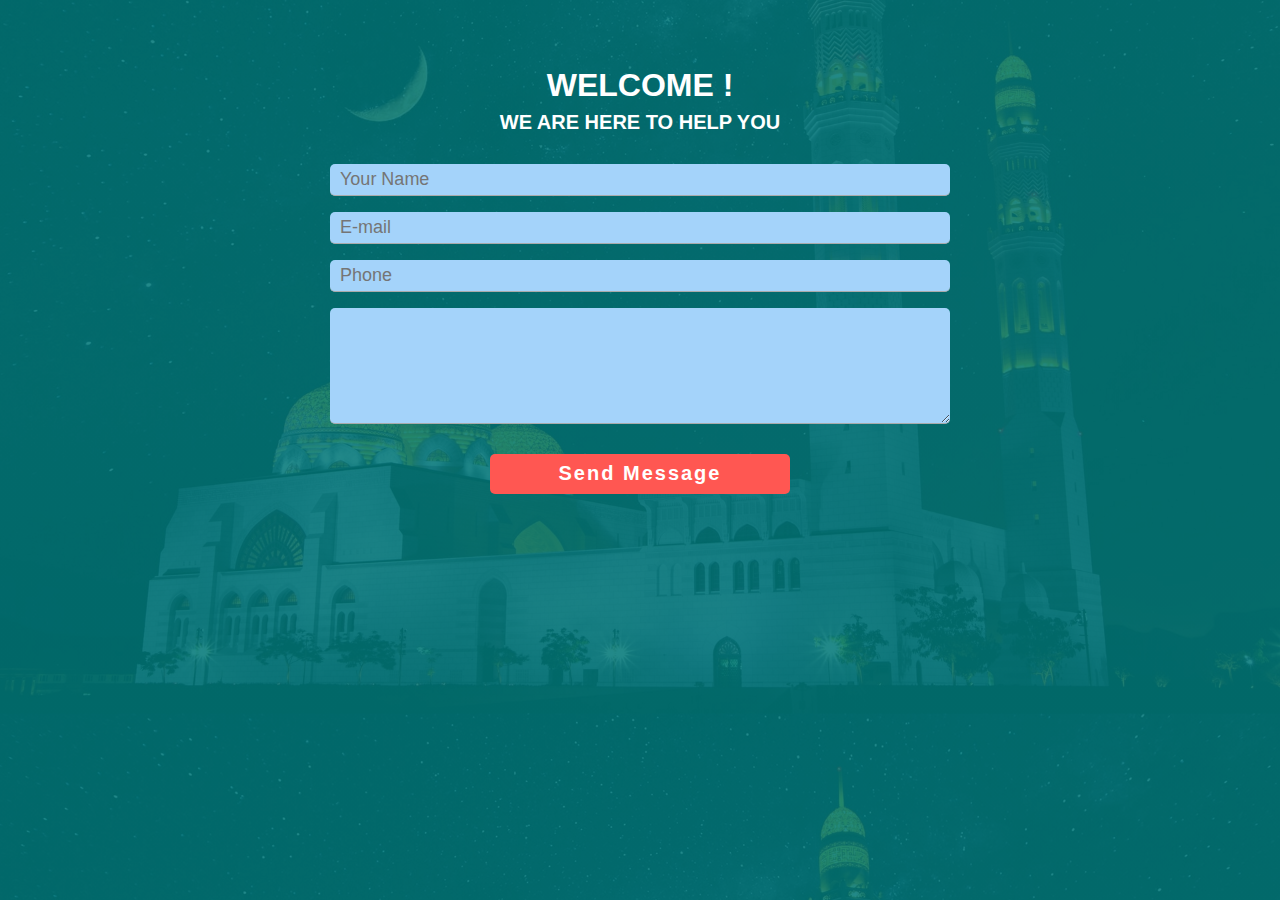
==== contact.html @ e1266bc6 "Uploading" ====
<!DOCTYPE html>
<html lang="en">
<head>
    <meta charset="UTF-8">
    <meta http-equiv="X-UA-Compatible" content="IE=edge">
    <meta name="viewport" content="width=device-width, initial-scale=1.0">
    <link rel="stylesheet" href="Cstyle.css">
    <title>Contact Form</title>
</head>

<body>

    <div class="cont-title">
        <h1>Welcome !</h1>
        <h2>We are here to help you </h2>
    </div>

    <div class="contact-form"></div>
        <form id="contact-form" method="POST" action="cont-form-handler.php">
            <input type="text" name="Name" class="form-cntrl" placeholder="Your Name" required> 
            <br>
            <input type="text" name="E-mail" class="form-cntrl" placeholder="E-mail" required> 
            <br>
            <input type="text" name="Phone" class="form-cntrl" placeholder="Phone"> 
            <br>
 
            <textarea name="message" class="form-cntrl" placeholder="message" cols="30" rows="5" required> 
            </textarea>
            <br>

            <input type="submit" name="send" class="form-cntrl submit" value="Send Message">
        </form>

    
</body>
</html>
---- Cstyle.css ----
body {
    margin: 0;
    padding: 0;
    text-align: center;
    /* background: linear-gradient(rgba(0, 120, 120, 0.9) , rgba(0, 120, 120, 0.9)), url(imgs/\(10\).jpg) ; */
    background: linear-gradient(#007777dd , #007777dd), url(imgs/bckgrnd.jpg);
    background-position: center;
    background-size: cover;
    font-family: sans-serif;
}
.cont-title {
    margin-top: 80px;
    color: #fff;
    text-transform: uppercase;
    transition: all 4s ease-in-out;
}
.cont-title h1{
    font-size: 32px;
    line-height: 10px;
}
.cont-title h2{
    font-size: 20px;
}
form{
    margin-top: 30px;
    position: relative;
    align-items: center;
    transition: all 4s ease-in-out;
}
.form-cntrl {
    font-size: 18px;
    margin-bottom: 16px;
    padding: 5px 10px;
    border: none;
    border-bottom: 1px solid #aaa;
    border-radius: 5px;
    width: 600px;
    background: transparent;
    background: #a4d3fa;
    color: #000;   
}
.input {
    height: 45px;
}
.submit {
    background: #ff5752;
    border-color: transparent;
    color: #fff;
    font-size: 20px;
    font-weight: bold;
    letter-spacing: 2px;
    height: 40px;
    width: 300px;
    margin-top: 10px;
    transition: 0.5s;
}
.submit:hover {
    background:#01cc6c;
    color: #fff;
    cursor: pointer;
}
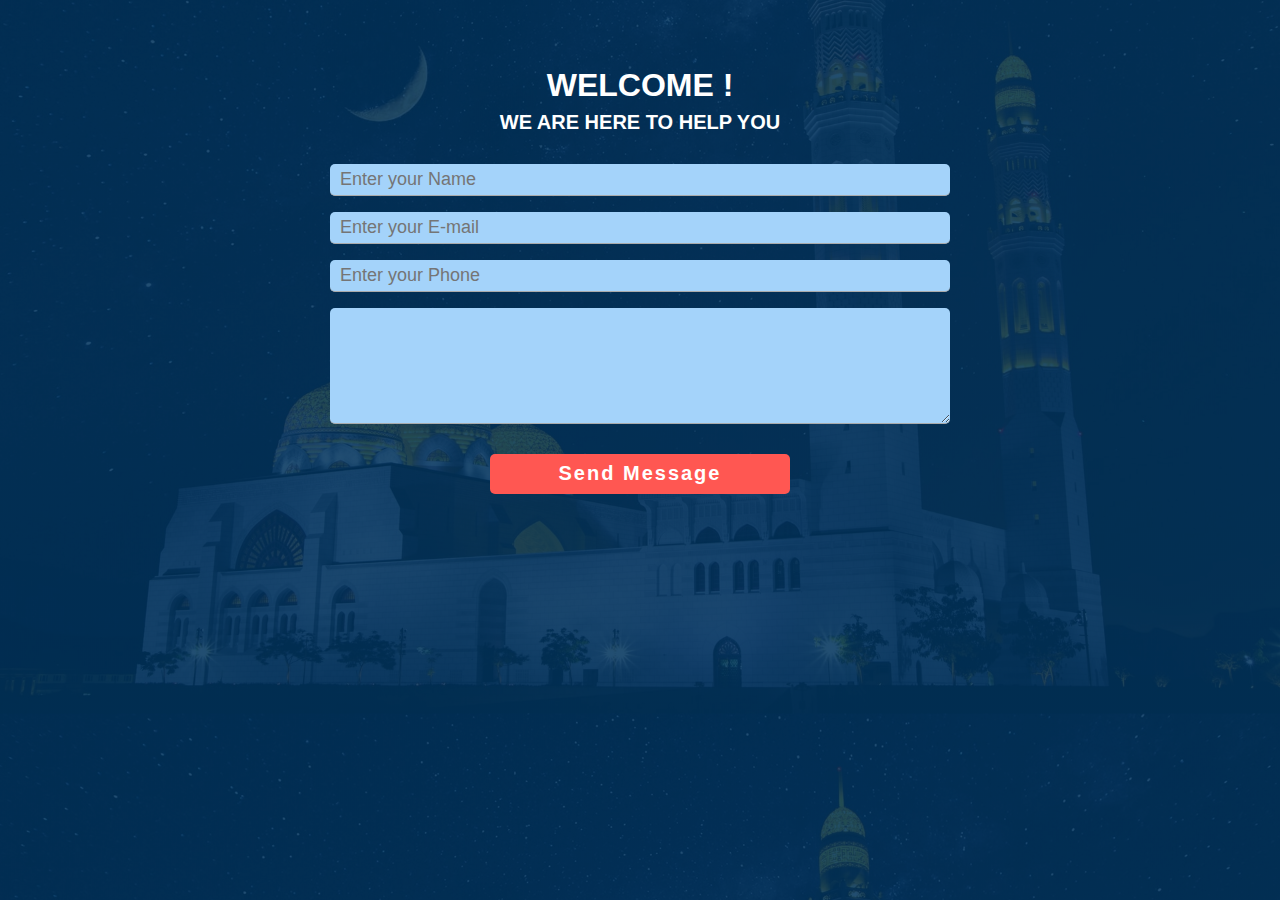
==== commit 814564e7: "Change the theme of website from color GREEN to BLUE" ====
--- a/contact.html
+++ b/contact.html
@@ -16,19 +16,21 @@
     </div>
 
     <div class="contact-form"></div>
-        <form id="contact-form" method="POST" action="cont-form-handler.php">
-            <input type="text" name="Name" class="form-cntrl" placeholder="Your Name" required> 
+        <!-- <form id="contact-form" method="POST" action="cont-form-handler.php"> -->
+            
+        <form id="contact-form" method="POST" action="https://app.99inbound.com/api/e/-vchcKnX">
+            <input type="text" name="Name" class="form-cntrl" placeholder="Enter your Name" required> 
             <br>
-            <input type="text" name="E-mail" class="form-cntrl" placeholder="E-mail" required> 
+            <input type="text" name="E-mail" class="form-cntrl" placeholder="Enter your E-mail" required> 
             <br>
-            <input type="text" name="Phone" class="form-cntrl" placeholder="Phone"> 
+            <input type="text" name="Phone" class="form-cntrl" placeholder="Enter your Phone"> 
             <br>
  
-            <textarea name="message" class="form-cntrl" placeholder="message" cols="30" rows="5" required> 
+            <textarea name="Message" class="form-cntrl" placeholder="Type your message" cols="30" rows="5" required> 
             </textarea>
             <br>
 
-            <input type="submit" name="send" class="form-cntrl submit" value="Send Message">
+            <input type="submit" name="Send" class="form-cntrl submit" value="Send Message">
         </form>
 
     
--- a/Cstyle.css
+++ b/Cstyle.css
@@ -3,7 +3,7 @@
     padding: 0;
     text-align: center;
     /* background: linear-gradient(rgba(0, 120, 120, 0.9) , rgba(0, 120, 120, 0.9)), url(imgs/\(10\).jpg) ; */
-    background: linear-gradient(#007777dd , #007777dd), url(imgs/bckgrnd.jpg);
+    background: linear-gradient(#00335cdd , #00335cdd), url(imgs/bckgrnd.jpg);
     background-position: center;
     background-size: cover;
     font-family: sans-serif;
@@ -58,4 +58,15 @@
     background:#01cc6c;
     color: #fff;
     cursor: pointer;
-}+}
+
+@media (max-width: 700px) {
+    .form-cntrl {
+       width: 250px;
+    }
+    .submit {
+    width: 200px;
+    font-size: 16px;
+
+    }
+    }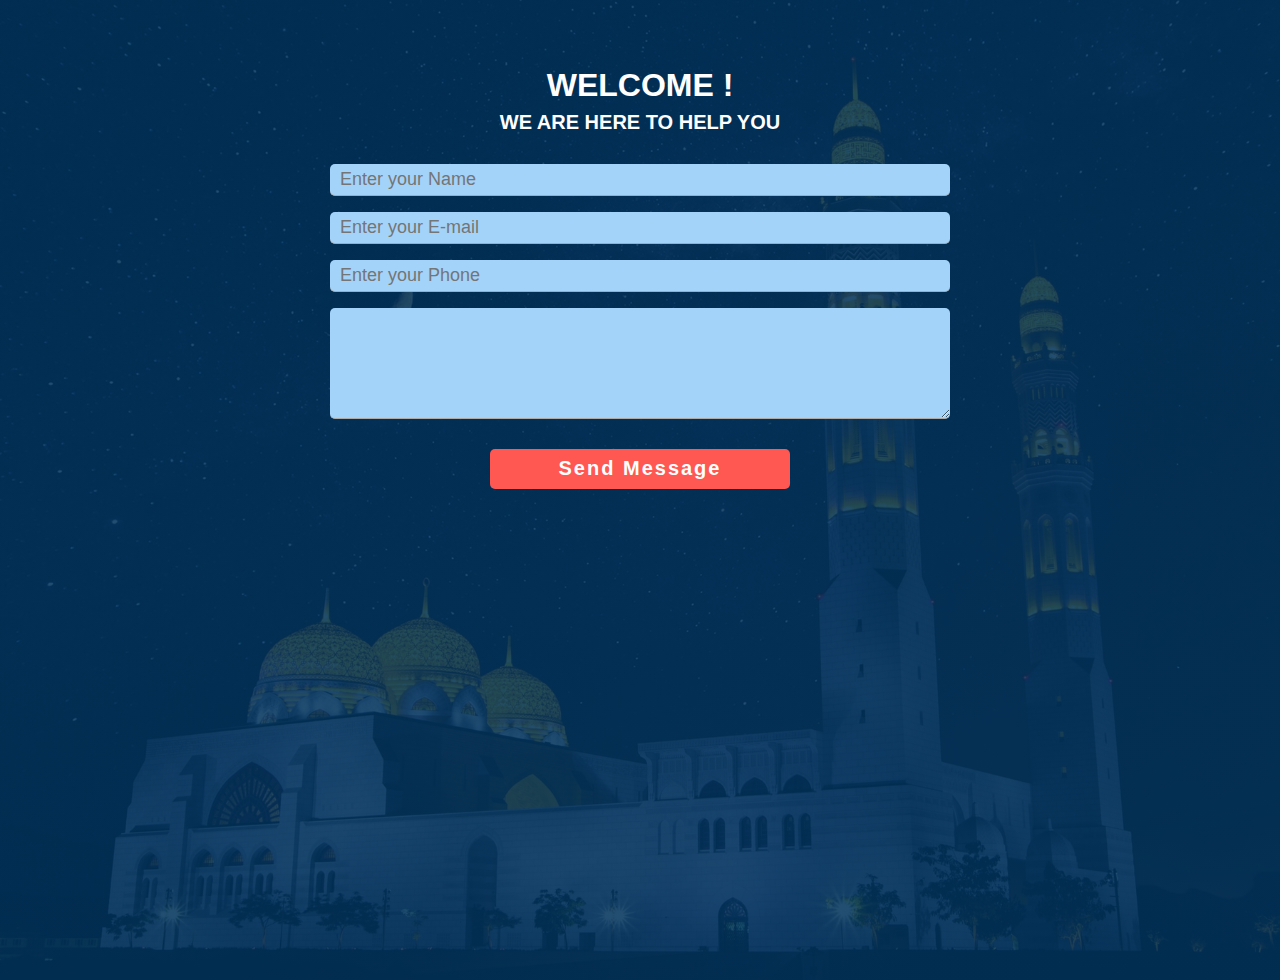
==== commit 355dfdb6: "Configured the contact form to working condition, Added another web-page of videos" ====
--- a/contact.html
+++ b/contact.html
@@ -18,21 +18,53 @@
     <div class="contact-form"></div>
         <!-- <form id="contact-form" method="POST" action="cont-form-handler.php"> -->
             
-        <form id="contact-form" method="POST" action="https://app.99inbound.com/api/e/-vchcKnX">
-            <input type="text" name="Name" class="form-cntrl" placeholder="Enter your Name" required> 
-            <br>
-            <input type="text" name="E-mail" class="form-cntrl" placeholder="Enter your E-mail" required> 
-            <br>
-            <input type="text" name="Phone" class="form-cntrl" placeholder="Enter your Phone"> 
-            <br>
+            <!-- <form id="contact-form" method="POST" action="https://app.99inbound.com/api/e/-vchcKnX"> -->
+            <!-- <form id="contact-form" method="POST" action="https://formsubmit.co/falahindeen@gmail.com"> -->
+
+        <form id="contact-form" method="POST" action="https://formsubmit.co/falahindeen@gmail.com">
+            
+            <input type="hidden" name="_subject" value="New form submission!">
+            <input type="hidden" name="_cc" value="abbasiali336@gmail.com">
+            <input type="hidden" name="_autoresponse" value="Thanks for your message, we'll get back to you soon.">
+            <input type="hidden" name="_captcha" value="false">
+
+            <input type="text" name="name" class="form-cntrl" placeholder="Enter your Name" required> <br>
+
+            <input type="email" name="email" class="form-cntrl" placeholder="Enter your E-mail" required> <br>
+            
+            <input type="text" name="phone" class="form-cntrl" placeholder="Enter your Phone"> <br>
  
-            <textarea name="Message" class="form-cntrl" placeholder="Type your message" cols="30" rows="5" required> 
-            </textarea>
-            <br>
+            <textarea name="message" class="form-cntrl" placeholder="Type your message" cols="30" rows="5" required> </textarea> <br>
 
             <input type="submit" name="Send" class="form-cntrl submit" value="Send Message">
+
+            <input type="hidden" name="_next" value="https://quran-institute.surge.sh/thanks.html">
+            <!-- <input type="hidden" name="_next" value="http://quraninstitute.unaux.com/thanks.html"> -->
+
         </form>
 
+
+    <!-- ////////////////////////////////  Template formsubmit.co  //////////////////////////////////////////// -->
+        <!-- <div class="container">
+            <h1>FormSubmit Demo</h1>
+            <form target="_blank" action="https://formsubmit.co/your@email.com" method="POST">
+              <div class="form-group">
+                <div class="form-row">
+                  <div class="col">
+                    <input type="text" name="name" class="form-control" placeholder="Full Name" required>
+                  </div>
+                  <div class="col">
+                    <input type="email" name="email" class="form-control" placeholder="Email Address" required>
+                  </div>
+                </div>
+              </div>
+              <div class="form-group">
+                <textarea placeholder="Your Message" class="form-control" name="message" rows="10" required></textarea>
+              </div>
+              <button type="submit" class="btn btn-lg btn-dark btn-block">Submit Form</button>
+            </form>
+          </div> -->
     
 </body>
-</html>+</html>
+
--- a/Cstyle.css
+++ b/Cstyle.css
@@ -1,13 +1,19 @@
 body {
-    margin: 0;
+    min-height: 100vh; 
+    /* Define height of the page */
+    align-items: center;
+    /* Align items in center vertically */
+    justify-content: center;
+    /* Align items in center horizontally */
+    text-align: center;
     padding: 0;
-    text-align: center;
-    /* background: linear-gradient(rgba(0, 120, 120, 0.9) , rgba(0, 120, 120, 0.9)), url(imgs/\(10\).jpg) ; */
+    margin: auto;
     background: linear-gradient(#00335cdd , #00335cdd), url(imgs/bckgrnd.jpg);
     background-position: center;
     background-size: cover;
     font-family: sans-serif;
 }
+
 .cont-title {
     margin-top: 80px;
     color: #fff;
@@ -69,4 +75,34 @@
     font-size: 16px;
 
     }
-    }+    }
+
+.wraper {
+    color: #fff;
+    display: block;
+    padding: 200px;
+    
+}
+ span {
+    color: #01cc6c;
+}
+
+.banner-btn {
+    margin: 10px  0;
+}
+.banner-btn a{
+    text-decoration: none;
+    display: inline-block;
+    margin: 10px;
+    padding: 10px 30px;
+    color: #fff;
+    background:#fb565ecc;
+    border: 1px solid #fff;
+    position: relative;
+    z-index: 1;
+    transition: color 0.5s;
+}
+.banner-btn a:hover{
+    background:#fb565e;
+
+}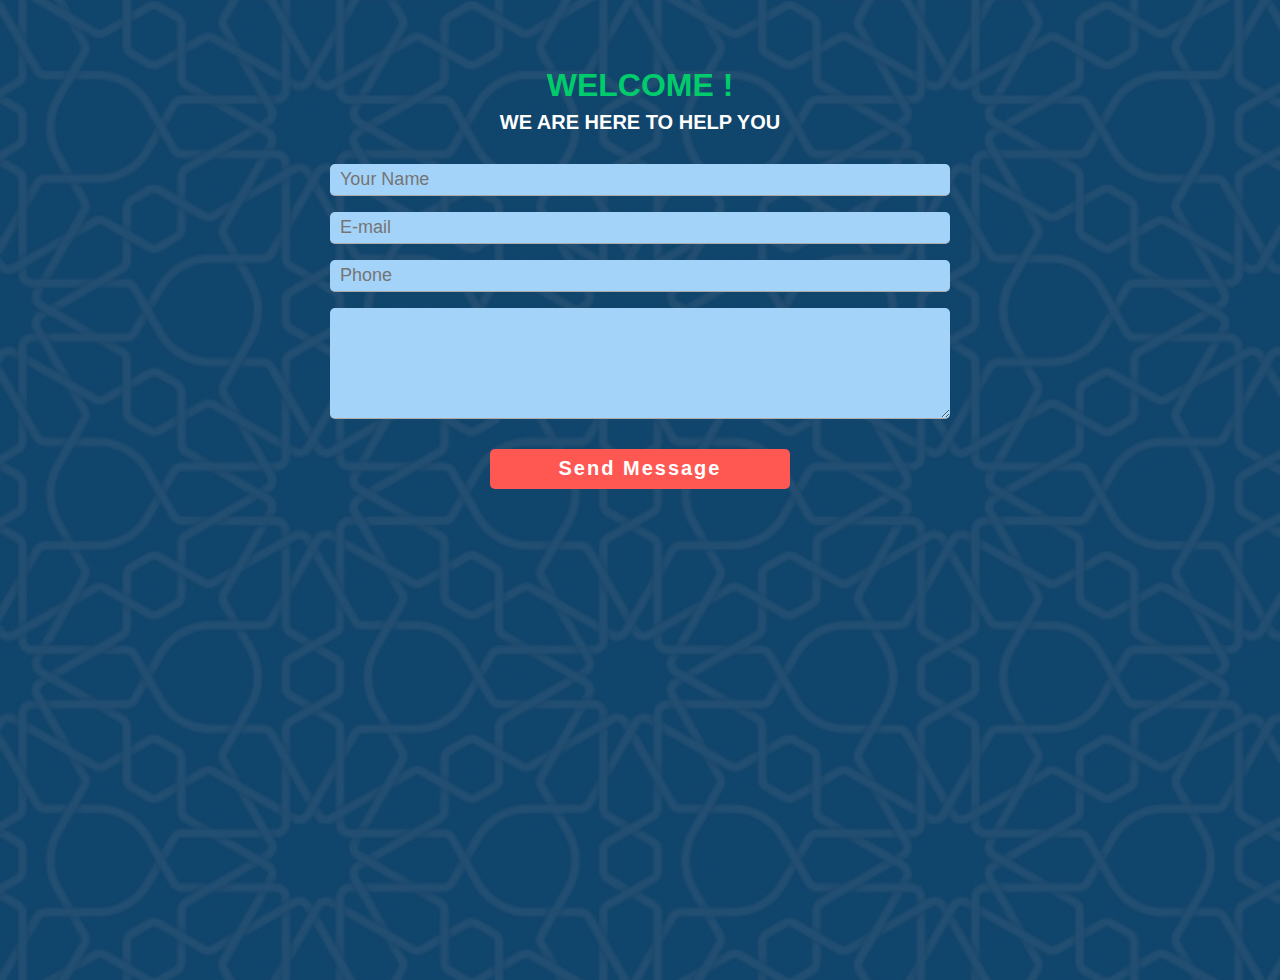
==== commit aaec3af6: "Configured the contact form to working condition, Added another web-page of videos" ====
--- a/contact.html
+++ b/contact.html
@@ -12,7 +12,7 @@
 
     <div class="cont-title">
         <h1>Welcome !</h1>
-        <h2>We are here to help you </h2>
+        <h2> We are here to help you </h2>
     </div>
 
     <div class="contact-form"></div>
@@ -21,20 +21,20 @@
             <!-- <form id="contact-form" method="POST" action="https://app.99inbound.com/api/e/-vchcKnX"> -->
             <!-- <form id="contact-form" method="POST" action="https://formsubmit.co/falahindeen@gmail.com"> -->
 
-        <form id="contact-form" method="POST" action="https://formsubmit.co/falahindeen@gmail.com">
+        <form id="contact-form" method="POST" action="https://formsubmit.co/6d9be3cbf8ccd10aa586539ee28c4662">
             
             <input type="hidden" name="_subject" value="New form submission!">
             <input type="hidden" name="_cc" value="abbasiali336@gmail.com">
             <input type="hidden" name="_autoresponse" value="Thanks for your message, we'll get back to you soon.">
             <input type="hidden" name="_captcha" value="false">
 
-            <input type="text" name="name" class="form-cntrl" placeholder="Enter your Name" required> <br>
+            <input type="text" name="name" class="form-cntrl" placeholder="Your Name" required> <br>
 
-            <input type="email" name="email" class="form-cntrl" placeholder="Enter your E-mail" required> <br>
+            <input type="email" name="email" class="form-cntrl" placeholder="E-mail" required> <br>
             
-            <input type="text" name="phone" class="form-cntrl" placeholder="Enter your Phone"> <br>
+            <input type="text" name="phone" class="form-cntrl" placeholder="Phone"> <br>
  
-            <textarea name="message" class="form-cntrl" placeholder="Type your message" cols="30" rows="5" required> </textarea> <br>
+            <textarea name="message" class="form-cntrl" placeholder="Your message" cols="30" rows="5" required> </textarea> <br>
 
             <input type="submit" name="Send" class="form-cntrl submit" value="Send Message">
 
--- a/Cstyle.css
+++ b/Cstyle.css
@@ -8,7 +8,8 @@
     text-align: center;
     padding: 0;
     margin: auto;
-    background: linear-gradient(#00335cdd , #00335cdd), url(imgs/bckgrnd.jpg);
+    /* background: linear-gradient(#00335cdd , #00335c88), url(imgs/bckgrnd.jpg); */
+    background: linear-gradient(#00335cdd , #00335cdd), url(imgs/\(4\).jpg);
     background-position: center;
     background-size: cover;
     font-family: sans-serif;
@@ -23,6 +24,7 @@
 .cont-title h1{
     font-size: 32px;
     line-height: 10px;
+    color: #01cc6c;
 }
 .cont-title h2{
     font-size: 20px;
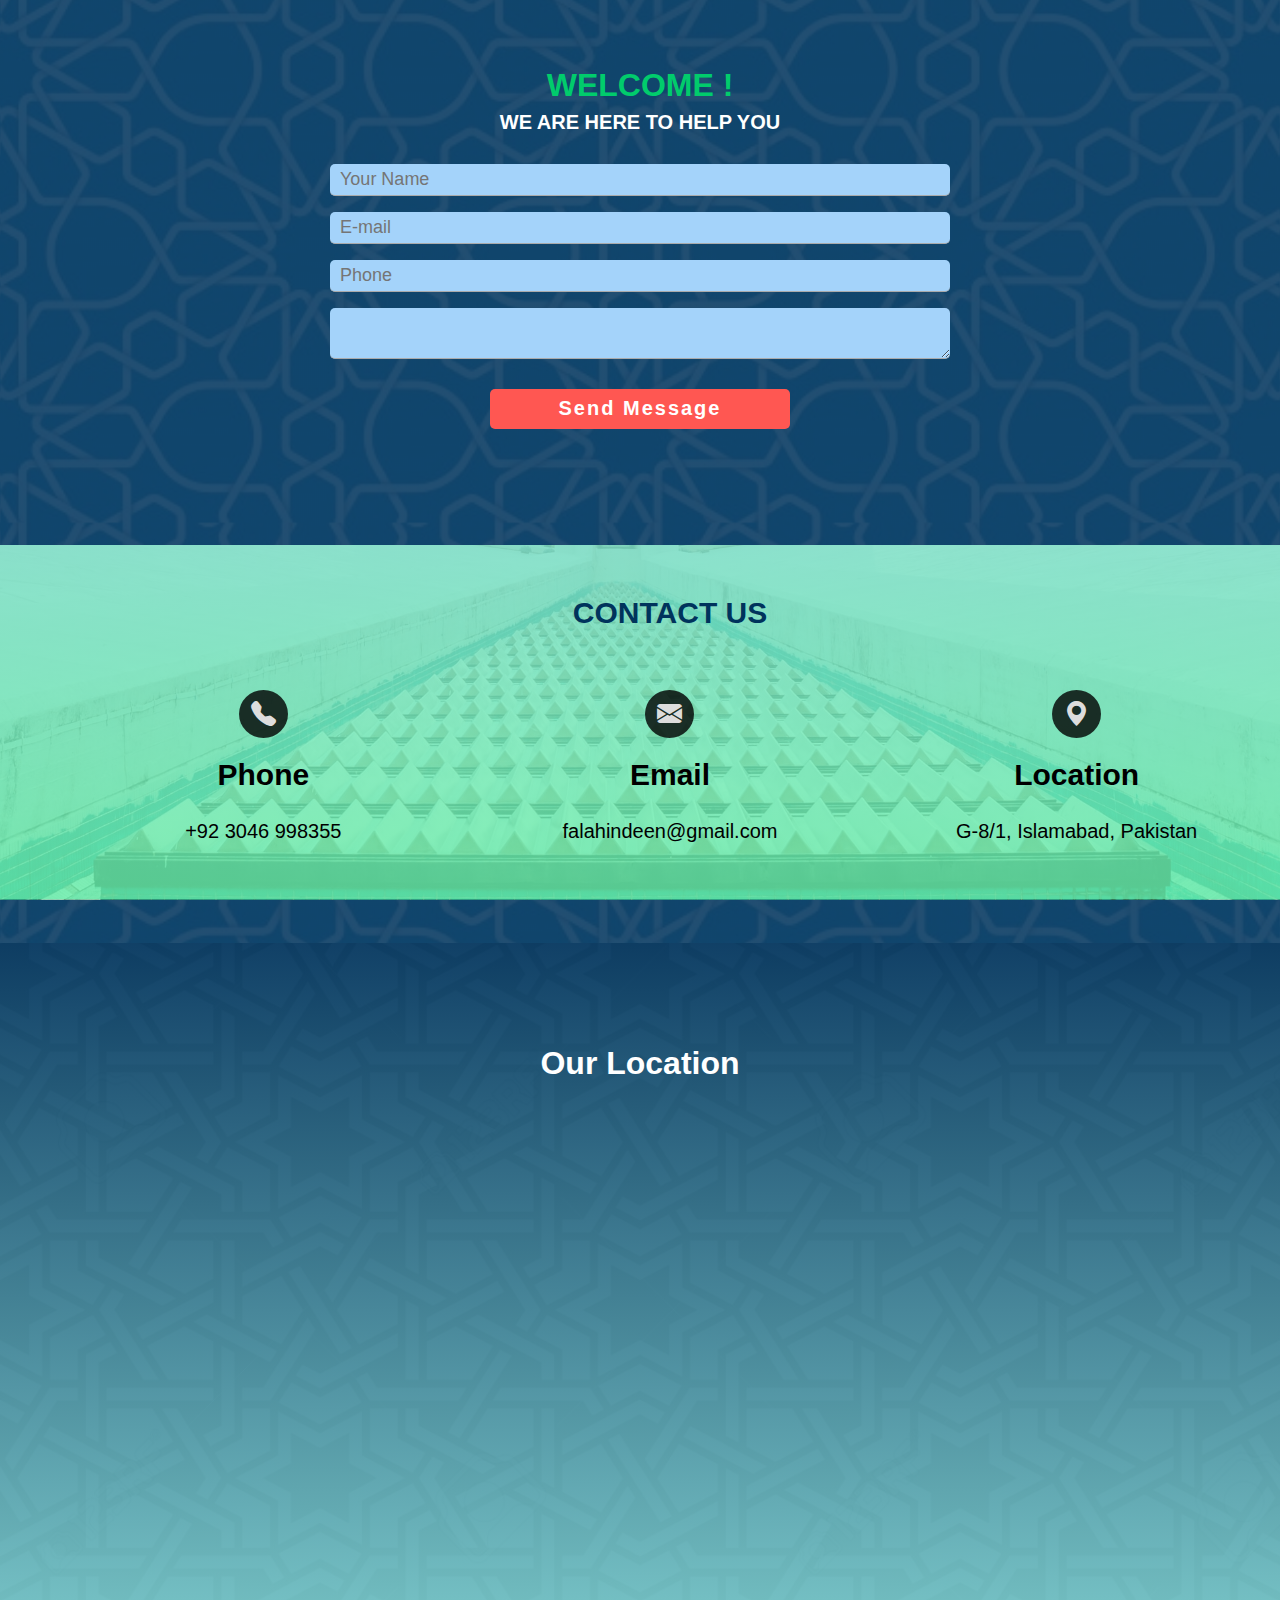
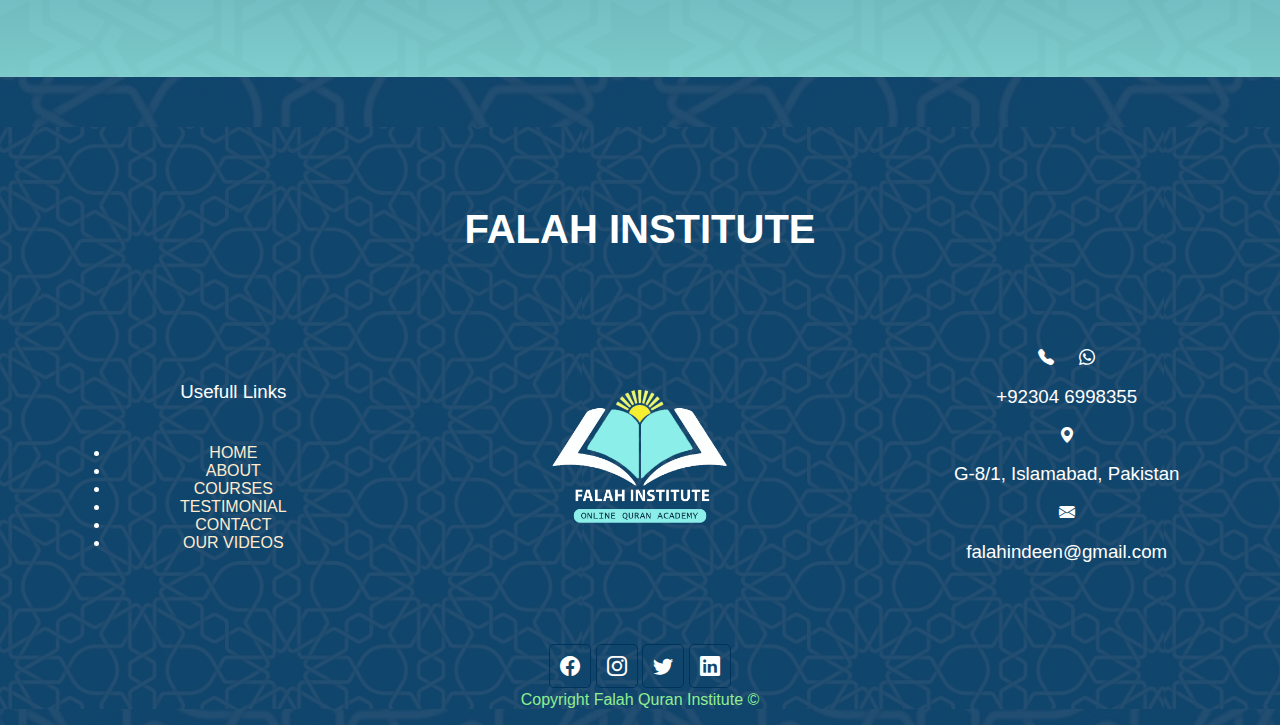
==== commit 90694c1c: "Made website ready for clients,made contact page responsive,  hide the incomplete  web-page of video" ====
--- a/contact.html
+++ b/contact.html
@@ -1,70 +1,150 @@
 <!DOCTYPE html>
 <html lang="en">
+
 <head>
-    <meta charset="UTF-8">
-    <meta http-equiv="X-UA-Compatible" content="IE=edge">
-    <meta name="viewport" content="width=device-width, initial-scale=1.0">
-    <link rel="stylesheet" href="Cstyle.css">
-    <title>Contact Form</title>
+  <meta charset="UTF-8">
+  <meta http-equiv="X-UA-Compatible" content="IE=edge">
+  <meta name="viewport" content="width=device-width, initial-scale=1.0">
+  <link rel="stylesheet" href="Cstyle.css">
+  
+  <link href="https://fonts.googleapis.com/css2?family=Poppins:ital,wght@0,200;0,300;0,400;0,500;0,600;0,700;1,300&display=swap" rel="stylesheet">
+  <link rel="stylesheet" href="https://cdn.jsdelivr.net/npm/bootstrap-icons@1.5.0/font/bootstrap-icons.css">
+
+  <title>Contact Form</title>
 </head>
 
 <body>
 
-    <div class="cont-title">
-        <h1>Welcome !</h1>
-        <h2> We are here to help you </h2>
+  <div class="cont-title">
+    <h1>Welcome !</h1>
+    <h2> We are here to help you </h2>
+  </div>
+
+  <div class="contact-form">
+
+
+    <!-- <form id="contact-form" method="POST" action="cont-form-handler.php"> -->
+
+    <!-- <form id="contact-form" method="POST" action="https://app.99inbound.com/api/e/-vchcKnX"> -->
+    <!-- <form id="contact-form" method="POST" action="https://formsubmit.co/falahindeen@gmail.com"> -->
+
+    <form id="contact-form" method="POST" action="https://formsubmit.co/6d9be3cbf8ccd10aa586539ee28c4662">
+
+      <input type="hidden" name="_subject" value="New form submission!">
+      <input type="hidden" name="_cc" value="abbasiali336@gmail.com">
+      <input type="hidden" name="_autoresponse" value="Thanks for your message, we'll get back to you soon.">
+      <input type="hidden" name="_captcha" value="false">
+
+      <input type="text" name="name" class="form-cntrl" placeholder="Your Name" required> <br>
+
+      <input type="email" name="email" class="form-cntrl" placeholder="E-mail" required> <br>
+
+      <input type="text" name="phone" class="form-cntrl" placeholder="Phone"> <br>
+
+      <textarea name="message" class="form-cntrl" placeholder="Your message" cols="30" cols="5" required> </textarea>
+      <br>
+
+      <input type="submit" name="Send" class="form-cntrl submit" value="Send Message">
+
+      <input type="hidden" name="_next" value="https://quran-institute.surge.sh/thanks.html">
+      <!-- <input type="hidden" name="_next" value="http://quraninstitute.unaux.com/thanks.html"> -->
+
+    </form>
+  </div>
+
+  <section id="contact">
+    <h1> CONTACT US </h1>
+    <div class="con-row">
+      <div class="con-col">
+        <i class="bi bi-telephone-fill"></i>
+        <div class="contact-text">
+          <h2> Phone </h2>
+          <p>+92 3046 998355 </p>
+        </div>
+      </div>
+      <div class="con-col">
+        <i class="bi bi-envelope-fill"></i>
+        <div class="contact-text">
+          <h2>Email</h2>
+          <p>falahindeen@gmail.com</p>
+        </div>
+      </div>
+      <div class="con-col">
+        <i class="bi bi-geo-alt-fill"></i>
+        <div class="contact-text">
+          <h2>Location</h2>
+          <p> G-8/1, Islamabad, Pakistan</p>
+        </div>
+      </div>
+    </div>
+  </section>
+
+
+  <div class="map">
+    <h1> Our Location</h1>
+    <iframe
+      src="https://www.google.com/maps/embed?pb=!1m18!1m12!1m3!1d22331.490880663423!2d73.04106455737441!3d33.693524225554846!2m3!1f0!2f0!3f0!3m2!1i1024!2i768!4f13.1!3m3!1m2!1s0x38dfbfd1c9fec967%3A0x284a26fa27ce5b40!2sArshi%20Masjid!5e0!3m2!1sen!2s!4v1633848289199!5m2!1sen!2s"
+      width="600" height="450" style="border:0;" allowfullscreen="" loading="lazy"></iframe>
+  </div>
+
+
+
+  <!-- ////////////////////    FOOTER //////////////////////////// -->
+
+  <section id="footer">
+    
+    <div class="foot-cont">
+
+        <h1> FALAH INSTITUTE <br> </h1>
+
+        <div class="foot-row">
+
+            <div class="foot-col">
+
+                <ul>
+                    <h3> Usefull Links <br> <br> </h3>
+                    <li><a href="index.html">HOME</a></li>
+                    <li><a href="#features">ABOUT</a></li>
+                    <li><a href="#services">COURSES</a></li>
+                    <li><a href="#testimonial">TESTIMONIAL</a></li>
+                    <li><a href="#contact">CONTACT</a></li>
+                    <li><a href="videos/videos.html">OUR VIDEOS</a></li>
+                </ul>
+            </div>
+
+            <div class="foot-col">
+                <img src="imgs/logo-white.png" alt="">
+
+            </div>
+
+            <div class="foot-col">
+                <i class="bi bi-telephone-fill"></i>
+                <i class="bi bi-whatsapp"></i>
+                <h3> +92304 6998355 </h3>
+                <i class="bi bi-geo-alt-fill"></i>
+                <h3> G-8/1, Islamabad, Pakistan</h3>
+                <i class="bi bi-envelope-fill"></i>
+                <h3> falahindeen@gmail.com </h3>
+            </div>
+
+
+
+        </div>
+
+        <div class="foot-social">
+            <i class="bi bi-facebook"></i>
+            <i class="bi bi-instagram"></i>
+            <i class="bi bi-twitter"></i>
+            <i class="bi bi-linkedin"></i>
+            <p> Copyright Falah Quran Institute &copy; </p>
+        </div>
+
+
     </div>
 
-    <div class="contact-form"></div>
-        <!-- <form id="contact-form" method="POST" action="cont-form-handler.php"> -->
-            
-            <!-- <form id="contact-form" method="POST" action="https://app.99inbound.com/api/e/-vchcKnX"> -->
-            <!-- <form id="contact-form" method="POST" action="https://formsubmit.co/falahindeen@gmail.com"> -->
-
-        <form id="contact-form" method="POST" action="https://formsubmit.co/6d9be3cbf8ccd10aa586539ee28c4662">
-            
-            <input type="hidden" name="_subject" value="New form submission!">
-            <input type="hidden" name="_cc" value="abbasiali336@gmail.com">
-            <input type="hidden" name="_autoresponse" value="Thanks for your message, we'll get back to you soon.">
-            <input type="hidden" name="_captcha" value="false">
-
-            <input type="text" name="name" class="form-cntrl" placeholder="Your Name" required> <br>
-
-            <input type="email" name="email" class="form-cntrl" placeholder="E-mail" required> <br>
-            
-            <input type="text" name="phone" class="form-cntrl" placeholder="Phone"> <br>
- 
-            <textarea name="message" class="form-cntrl" placeholder="Your message" cols="30" rows="5" required> </textarea> <br>
-
-            <input type="submit" name="Send" class="form-cntrl submit" value="Send Message">
-
-            <input type="hidden" name="_next" value="https://quran-institute.surge.sh/thanks.html">
-            <!-- <input type="hidden" name="_next" value="http://quraninstitute.unaux.com/thanks.html"> -->
-
-        </form>
+  </section>
 
 
-    <!-- ////////////////////////////////  Template formsubmit.co  //////////////////////////////////////////// -->
-        <!-- <div class="container">
-            <h1>FormSubmit Demo</h1>
-            <form target="_blank" action="https://formsubmit.co/your@email.com" method="POST">
-              <div class="form-group">
-                <div class="form-row">
-                  <div class="col">
-                    <input type="text" name="name" class="form-control" placeholder="Full Name" required>
-                  </div>
-                  <div class="col">
-                    <input type="email" name="email" class="form-control" placeholder="Email Address" required>
-                  </div>
-                </div>
-              </div>
-              <div class="form-group">
-                <textarea placeholder="Your Message" class="form-control" name="message" rows="10" required></textarea>
-              </div>
-              <button type="submit" class="btn btn-lg btn-dark btn-block">Submit Form</button>
-            </form>
-          </div> -->
-    
 </body>
-</html>
 
+</html>--- a/Cstyle.css
+++ b/Cstyle.css
@@ -11,7 +11,7 @@
     /* background: linear-gradient(#00335cdd , #00335c88), url(imgs/bckgrnd.jpg); */
     background: linear-gradient(#00335cdd , #00335cdd), url(imgs/\(4\).jpg);
     background-position: center;
-    background-size: cover;
+    background-size: contain;
     font-family: sans-serif;
 }
 
@@ -107,4 +107,240 @@
 .banner-btn a:hover{
     background:#fb565e;
 
-}+}
+
+/* ////////////////////  CONTACT  /////////////////////// */
+
+#contact {
+    background: linear-gradient(#9ed1fcdd , #6dfcb4cc) , url(imgs/\(72\).jpg);
+    background-attachment: fixed;
+    background-size: cover;
+    background-position: center;
+    width: 100%;
+    margin-top: 100px;
+    align-items: center;
+    padding: 30px;
+}
+
+#contact h1 {
+    color: #00335c;
+    font-size: 30px;
+}
+.con-row {
+    display: flex;
+    margin: auto;
+    padding: 30px;
+    text-align: center;
+    transition: 0.5s;
+}
+
+.con-col{
+    flex-basis: 30%;
+    display: block;
+    margin: auto;
+    padding: 20px;
+}
+.con-col h2{
+    font-size: 30px;
+    font-weight: 700;
+    color: #000;
+    padding: 4px;
+}
+.con-col p{
+    font-size: 20px;
+    font-weight: 500;
+
+}
+/* .con-icon{
+    width: 50px;
+    height: 50px;
+    border-radius: 10px;
+    font-size: 40px;
+    color: #fff;
+    background: #00335cdd;
+} */
+
+.con-row .bi{
+    font-size: 25px;
+    color: #ddd;
+    /* background: #00335cdd; */
+    background: #000000cc;
+    /* border: 1px solid #00335c; */
+    border-radius: 50%;
+    padding: 10px 12px;
+    transition: 0.5s;
+}
+.con-row .bi:hover {
+    background: #00335c;
+    color: #fff;
+}
+
+.map{
+    margin: auto;
+    background: linear-gradient(#00335cee , #76cacaee) , url(imgs/\(9\).jpg);
+    background-size: cover;
+    background-position: center;
+    padding: 80px;
+}
+.map h1 {
+    color: #fff;
+}
+.map iframe{
+    border: 5px solid #00335c;
+    padding: 20px;
+ 
+}
+
+
+@media (max-width: 700px) {
+
+    #contact {
+        padding: 30px 10px;
+    }
+
+    .con-row {
+        display: block ;
+        width: 80%;
+    }
+    .con-col {
+        margin-bottom: 20px;
+    }
+    .map{
+        padding: 50px 10px;
+     }
+    .map iframe {
+        max-width: 300px;
+        height: 100%;
+        padding: 30px 0px;
+    }
+}
+
+
+
+/* -------------------- Footer--------------------------------- */
+#footer{
+    background: #ffffff;
+    margin-top: 50px;
+}
+.image-masjid {
+    background-image: url(imgs/masjid1.png);
+    height: 180px ;
+    background-position: right top;
+}
+.foot-cont {
+    /* background: #00335c; */
+    background: linear-gradient(#00335cdd , #00335cdd), url(imgs/\(4\).jpg);
+    background-size: contain;
+    display: block;
+}
+
+.foot-cont h1 {
+    font-size: 40px;
+    text-align: center;
+    font-weight:600;
+    color: #fff;
+    padding-top: 80px;
+    transition: 00.5s;
+}
+.foot-cont h1:hover {
+    transform: translateY(-5px);
+    -webkit-text-stroke: 0.5px #01fe87;
+}
+.foot-row {
+    display: flex;
+    margin: auto;
+    align-items: center;
+    text-align: center;
+    color: #fff;
+}
+.foot-col {
+    flex-basis: 45%;
+    display: block;
+    align-items: center;
+    text-align: center;
+    margin: 50px;
+    padding: 20px;
+}
+.foot-col img {
+    height: 200px;
+    transition: 00.5s;
+}
+.foot-col img:hover {
+    transform: translateY(-5px);
+    -webkit-text-stroke: 1px #01fe87;
+}
+
+.foot-col ul li a {
+    color: blanchedalmond;
+    text-decoration: none;
+    font-size: 20 px;
+    padding-bottom: 20px;
+}
+
+.foot-row h3 {
+    font-weight: 400;
+}
+.foot-row .bi {
+    padding: 10px;
+}
+
+.foot-social {
+    text-align: center;
+}
+.foot-social .bi{
+    padding: 10px;
+    color:#ffffff;
+    font-size: 20px;
+    height: 30px;
+    width: 30px;
+    border: 1px solid #00335c;
+    border-radius: 5px;
+    line-height: 30px;
+    cursor: pointer;
+    transition: 0.5s;    
+}
+.foot-social .bi:hover {
+    background: #ffffff;
+    color: #00335c;
+    transform: translateY(-7px);
+}
+.foot-social p{
+    margin-top: 10px;
+    color:lightgreen;
+}
+@media (max-width: 700px) {
+    .foot-row{
+        display: block;
+    }
+    .foot-col {
+        margin: 10px;
+    }
+.image-masjid {
+    width: 100%;
+    height: 180px ;
+}
+}
+
+/* 
+.thumbnails{
+    display: flex;
+    flex-wrap: wrap;
+    justify-content: center;
+    margin: auto;
+    width: 100%;
+    background: linear-gradient(#00335caa , #009688), url("imgs/bckgrnd.jpg");
+}
+ .box{
+    flex-basis: 27%;
+    background: #007070;
+    display: block;
+    justify-content: space-around;
+    align-items: center;
+}
+.box img{
+    width: 90%;
+    justify-content: center;
+    text-align: center;
+    margin: auto;
+    height: 200px;
+} */